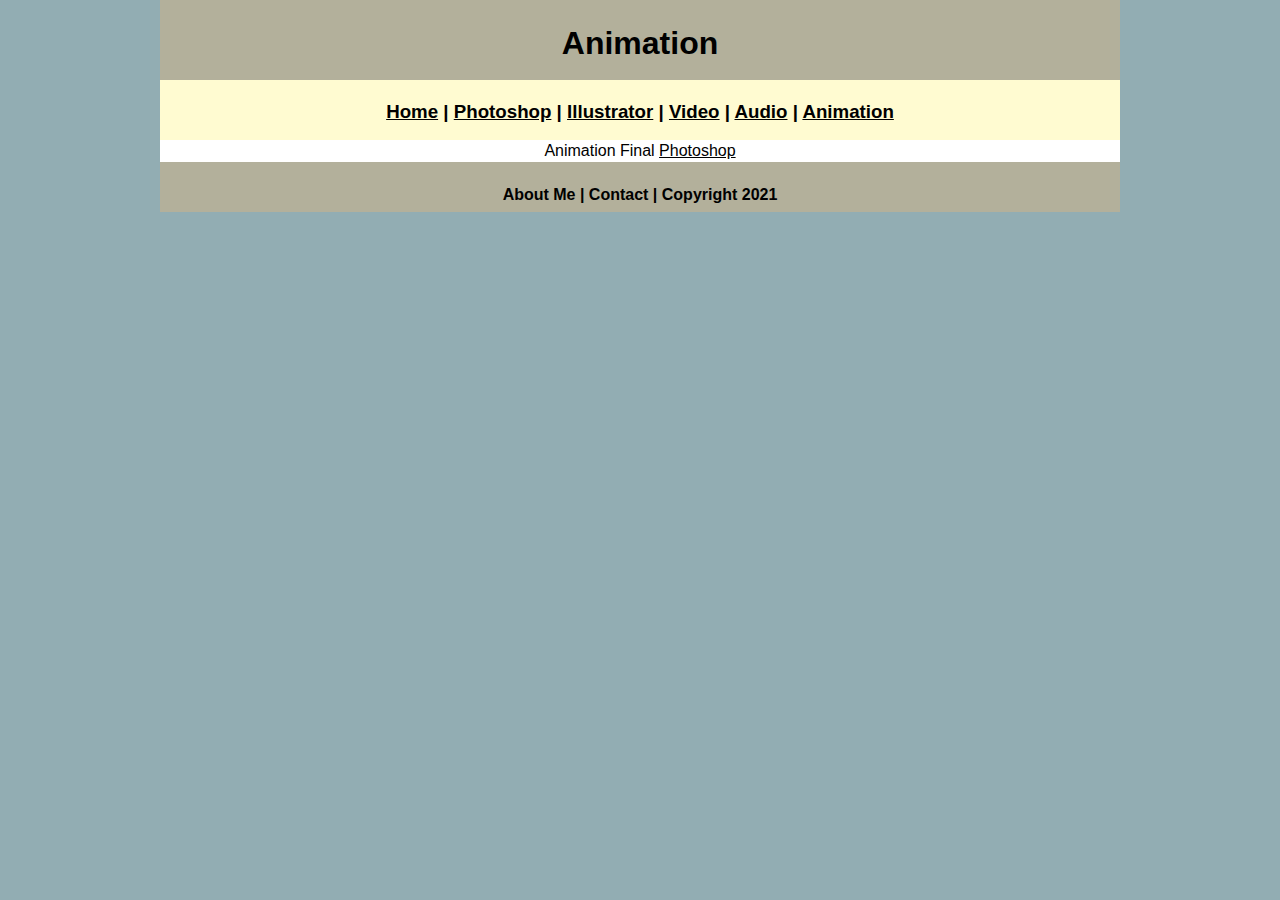
==== animation/index.html @ 73911e21 "Update index.html" ====
<!DOCTYPE html>
<html class="homePage">
<head>
	<!-- This is a comment! Text here will be ignored by the browser. -->
	<meta charset="UTF-8">
	<title>Animation</title>
	<link href="../myCSS.css" rel="stylesheet" type="text/css">
</head>
<body>
<div class="container">
  <div class="header">
  	<h1>Animation</h1>
  </div>
  <div class="nav">
    <h3><a href="../index.html">Home</a> | <a href="../raster/index.html">Photoshop</a> | <a href="../vector/index.html">Illustrator</a> | <a href="../video/index.html">Video</a> | <a href="../audio/index.html">Audio</a> | <a href="index.html">Animation</a> </h3>
  </div>
  <div class="content"> Animation Final <a href="/final/Final.html">Photoshop</a> </div>
  <div class="footer">
    <h4>About Me | Contact | Copyright 2021</h4>
  </div>
</div>
</body>
</html>
---- myCSS.css ----
@charset "UTF-8";
/* This is a comment! Text here will be ignored by the browser. */
body {
	margin: 0 auto;
	font: 100%/1.4 Verdana, Arial, Helvetica, sans-serif;
}
.homePage {
	background: #92ADB3;
}
.container {
	width: 960px;
	margin: 0 auto;
}
.header {
	background: #B3B09B;
	text-align: center;
	margin: 0px;
	padding: 5;
	float: left;
	width: 100%;
	height: 80px;
	
}
.nav {
	background: #FFFBD1;
	margin: 0px;
	padding: 5;
	float: left;
	width: 100%;
	height: 60px;
	text-align: center;
}
.content {
	background: #FFFFFF;
	margin: 0px;
	float: left;
	width: 100%;
	text-align: center;
}
.footer {
	background: #B3B09B;
	margin: 0px;
	float: left;
	width: 100%;
	height: 50px;
	text-align: center;
}
a:link {
     color: #000000;
}
a:visited {
     color: #92ADB3;
}
a:hover, a:active, a:focus { 
     text-decoration: underline;
}
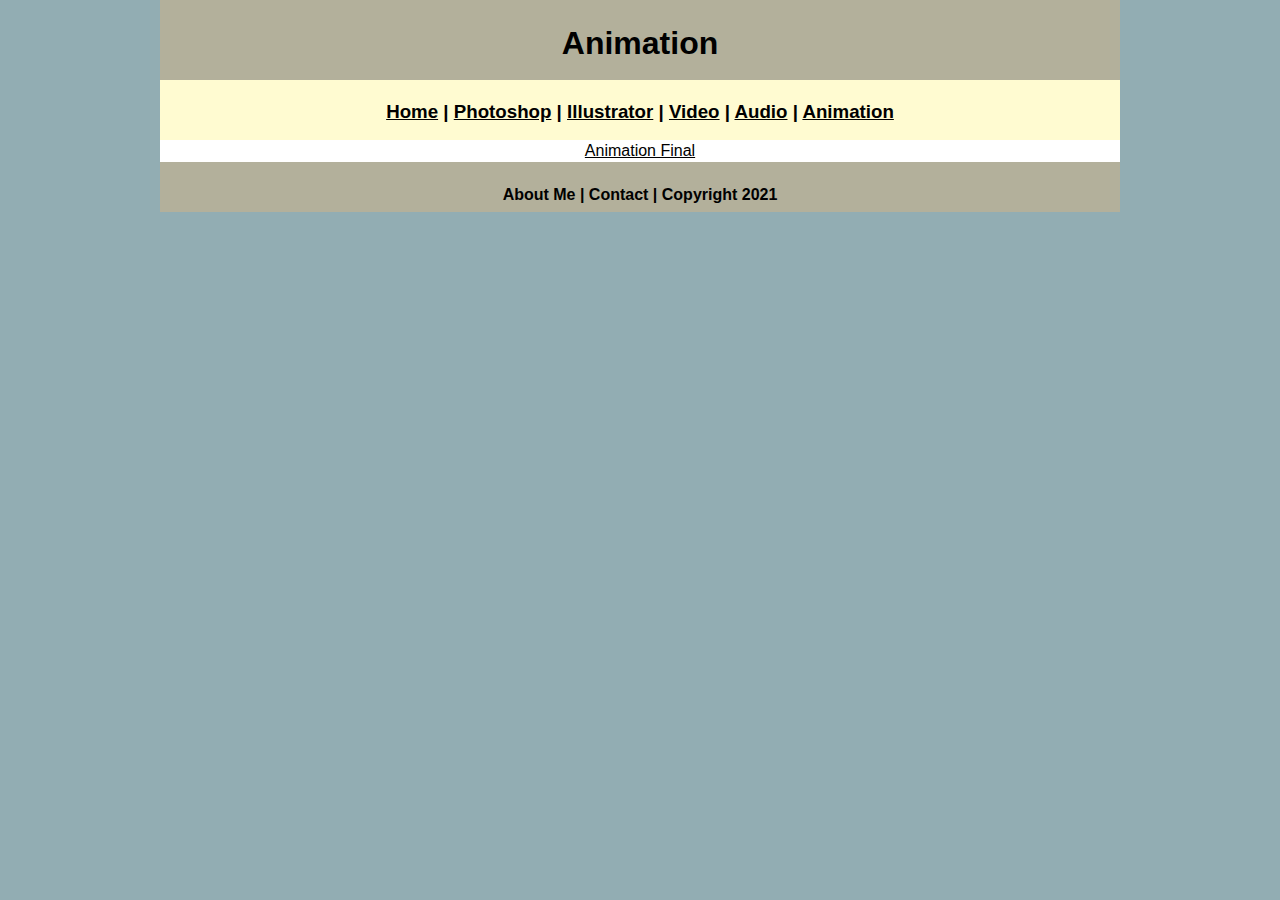
==== commit 347f8113: "Update index.html" ====
--- a/animation/index.html
+++ b/animation/index.html
@@ -16,7 +16,7 @@
   <div class="nav">
     <h3><a href="../index.html">Home</a> | <a href="../raster/index.html">Photoshop</a> | <a href="../vector/index.html">Illustrator</a> | <a href="../video/index.html">Video</a> | <a href="../audio/index.html">Audio</a> | <a href="index.html">Animation</a> </h3>
   </div>
-  <div class="content"> Animation Final <a href="/final/Final.html">Photoshop</a> </div>
+  <div class="content"> <a href="/final/Final.html">Animation Final</a> </div>
   <div class="footer">
     <h4>About Me | Contact | Copyright 2021</h4>
   </div>
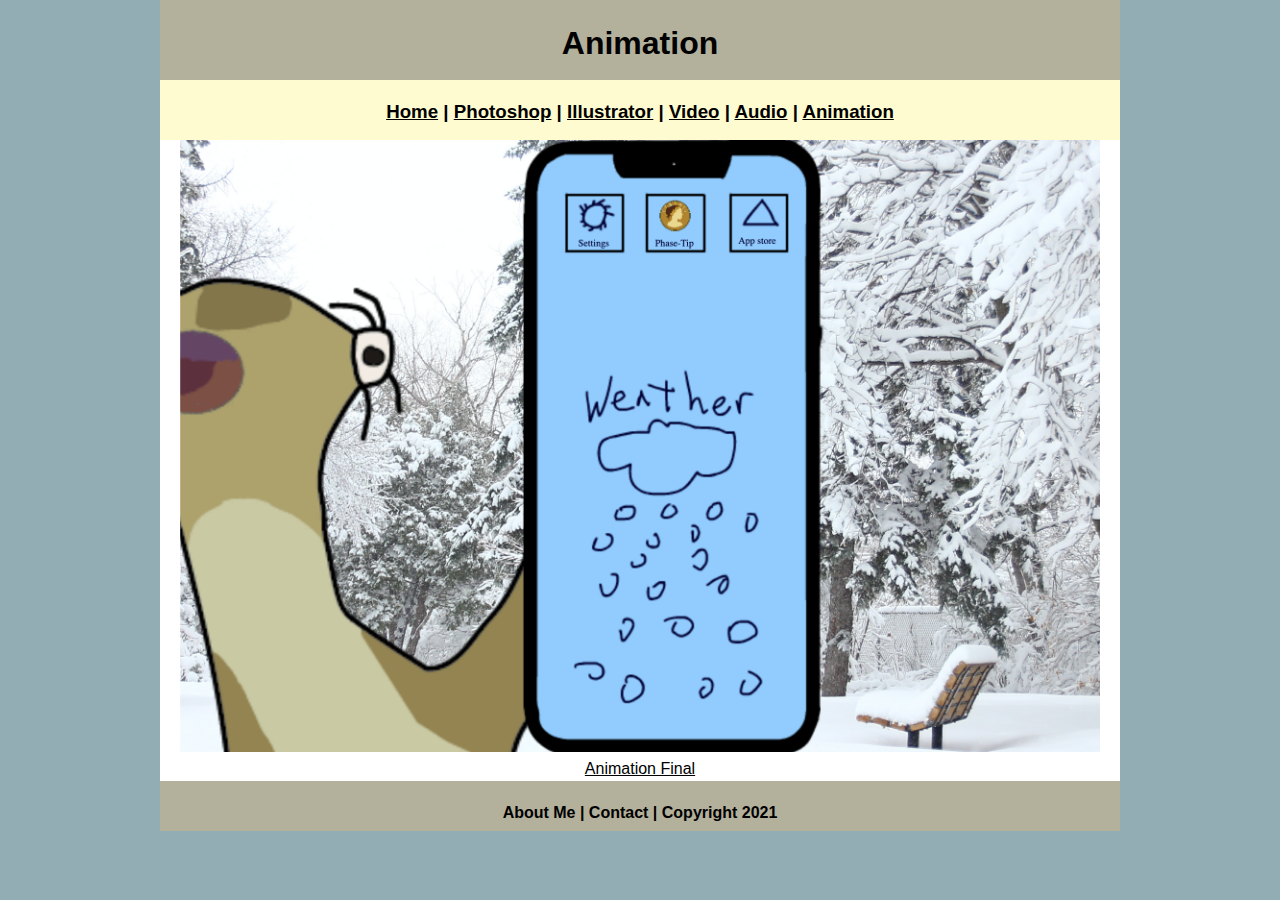
==== commit 13ed18a7: "Update index.html" ====
--- a/animation/index.html
+++ b/animation/index.html
@@ -16,7 +16,9 @@
   <div class="nav">
     <h3><a href="../index.html">Home</a> | <a href="../raster/index.html">Photoshop</a> | <a href="../vector/index.html">Illustrator</a> | <a href="../video/index.html">Video</a> | <a href="../audio/index.html">Audio</a> | <a href="index.html">Animation</a> </h3>
   </div>
-  <div class="content"> <a href="/final/Final.html">Animation Final</a> </div>
+  <div class="content"> 
+	  <img src="finalscreenshot.png" alt="Final" width="920">
+	  <a href="/final/Final.html">Animation Final</a> </div>
   <div class="footer">
     <h4>About Me | Contact | Copyright 2021</h4>
   </div>
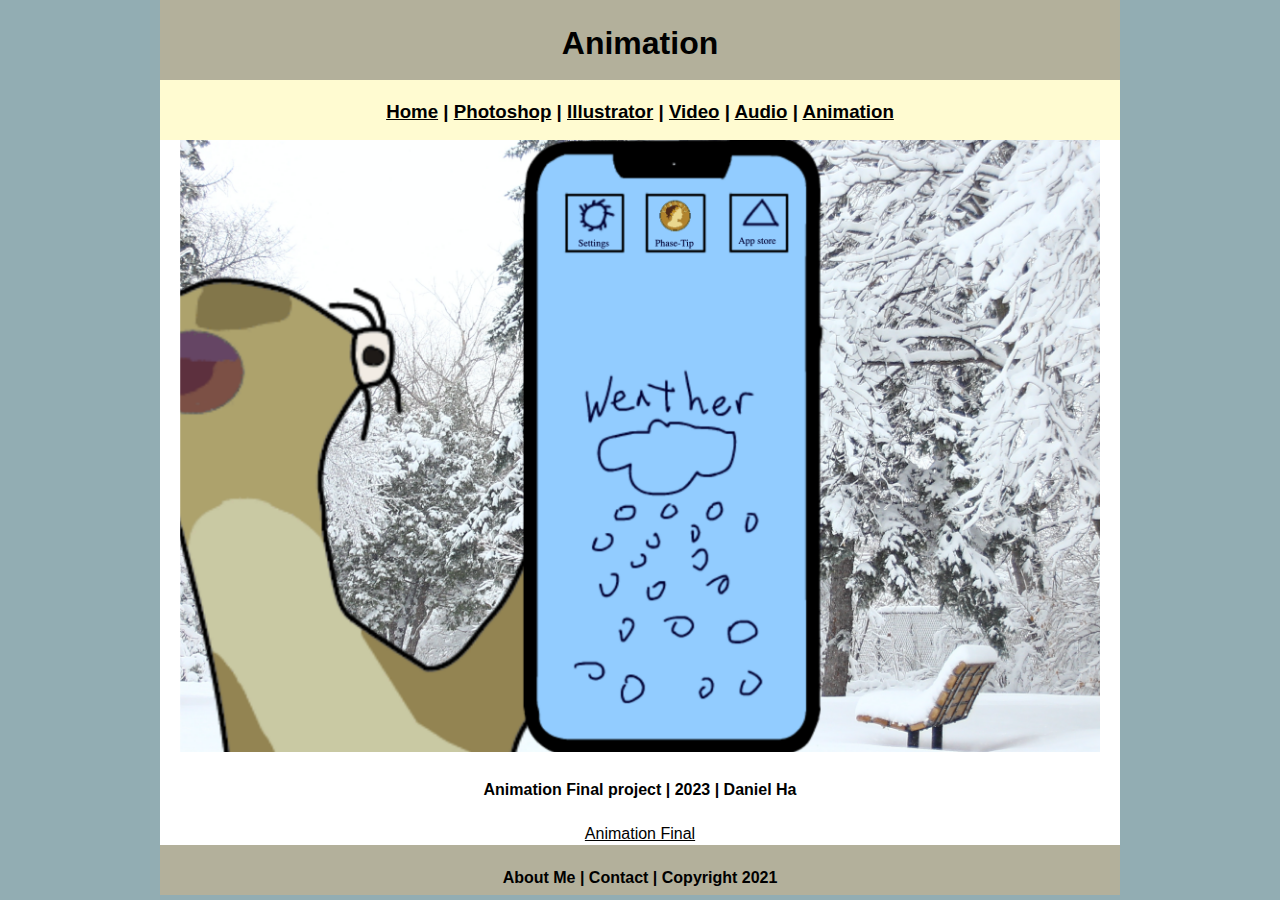
==== commit 3730b947: "Update index.html" ====
--- a/animation/index.html
+++ b/animation/index.html
@@ -18,7 +18,8 @@
   </div>
   <div class="content"> 
 	  <img src="finalscreenshot.png" alt="Final" width="920">
-	  <a href="/final/Final.html">Animation Final</a> </div>
+	  <h4>Animation Final project | 2023 | Daniel Ha </h4>
+	  <a href="final/Final.html">Animation Final</a> </div>
   <div class="footer">
     <h4>About Me | Contact | Copyright 2021</h4>
   </div>
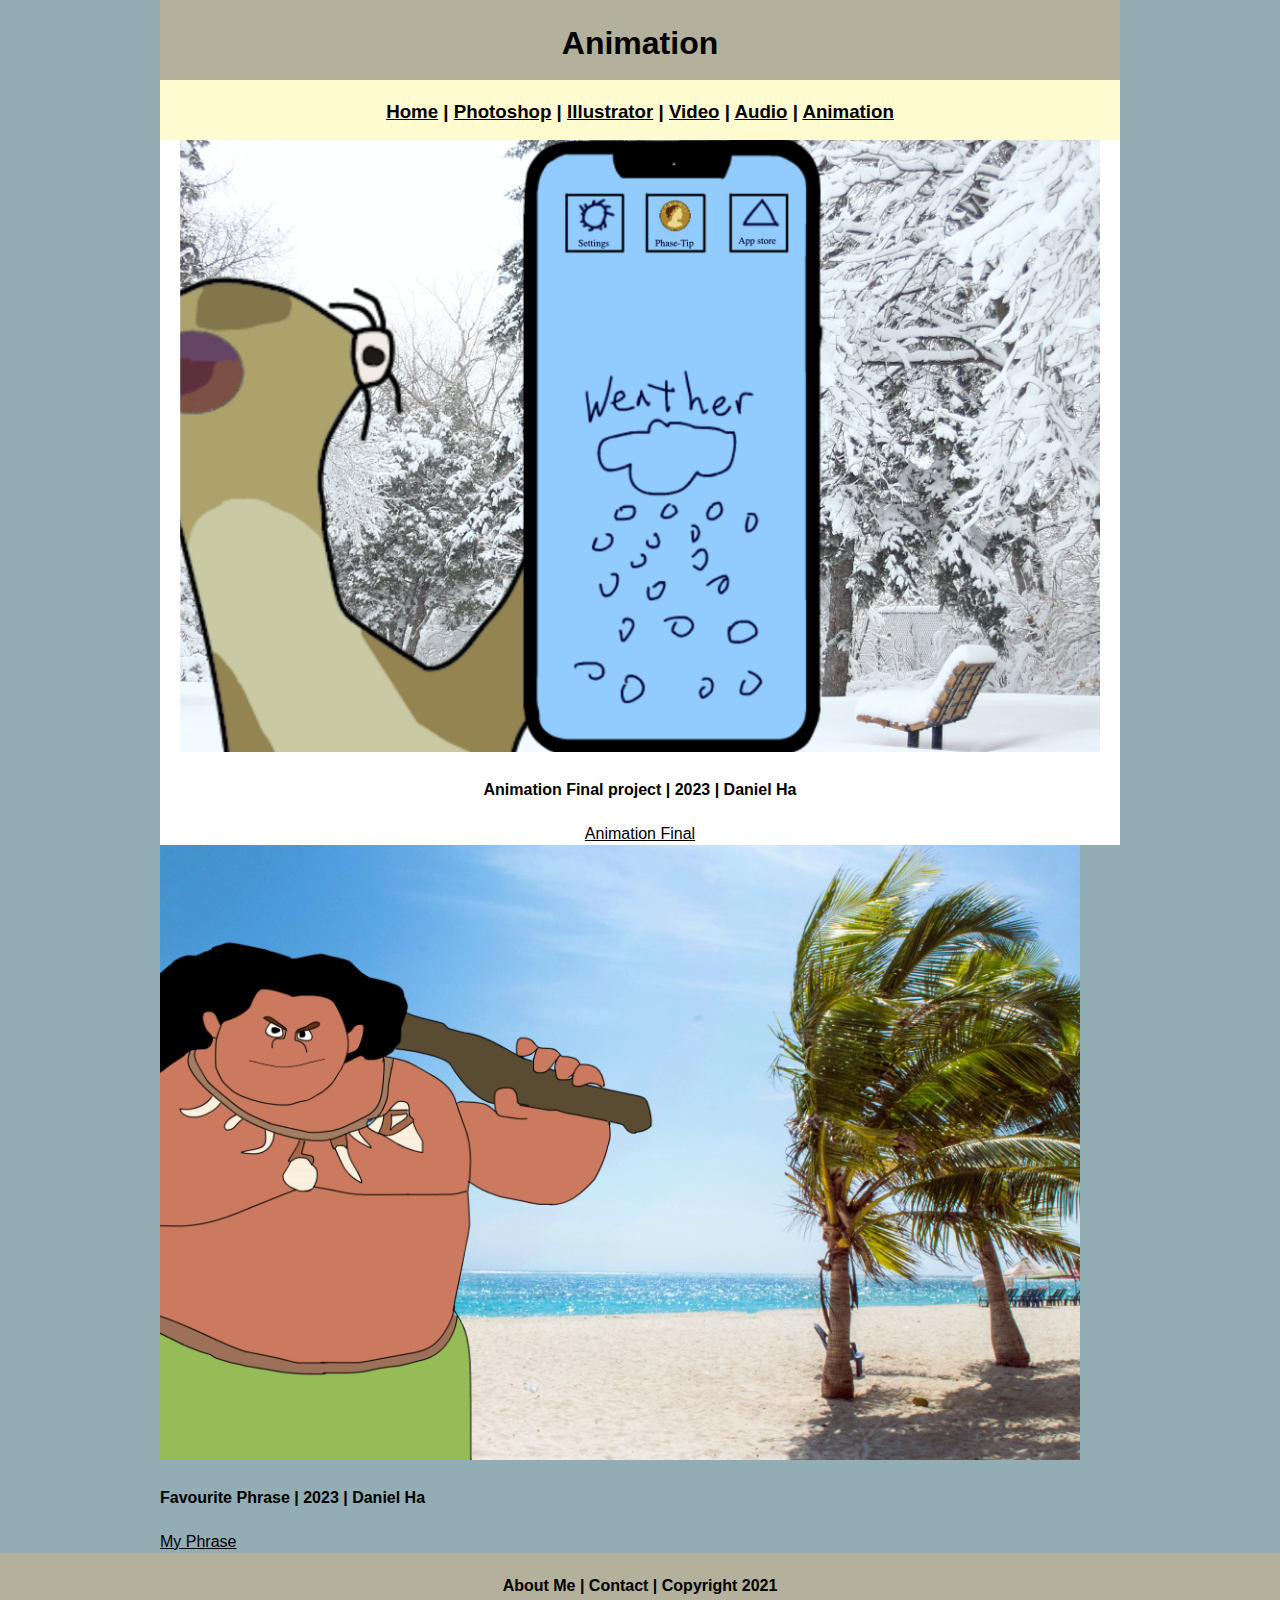
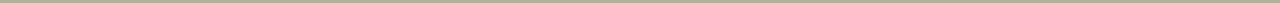
==== commit 0dd248e0: "Update index.html" ====
--- a/animation/index.html
+++ b/animation/index.html
@@ -20,6 +20,10 @@
 	  <img src="finalscreenshot.png" alt="Final" width="920">
 	  <h4>Animation Final project | 2023 | Daniel Ha </h4>
 	  <a href="final/Final.html">Animation Final</a> </div>
+	
+	<img src="maui.png" alt="Maui Phrase" width="920">
+	  <h4>Favourite Phrase | 2023 | Daniel Ha </h4>
+	  <a href="phrase/myphrase.html">My Phrase</a> </div>
   <div class="footer">
     <h4>About Me | Contact | Copyright 2021</h4>
   </div>
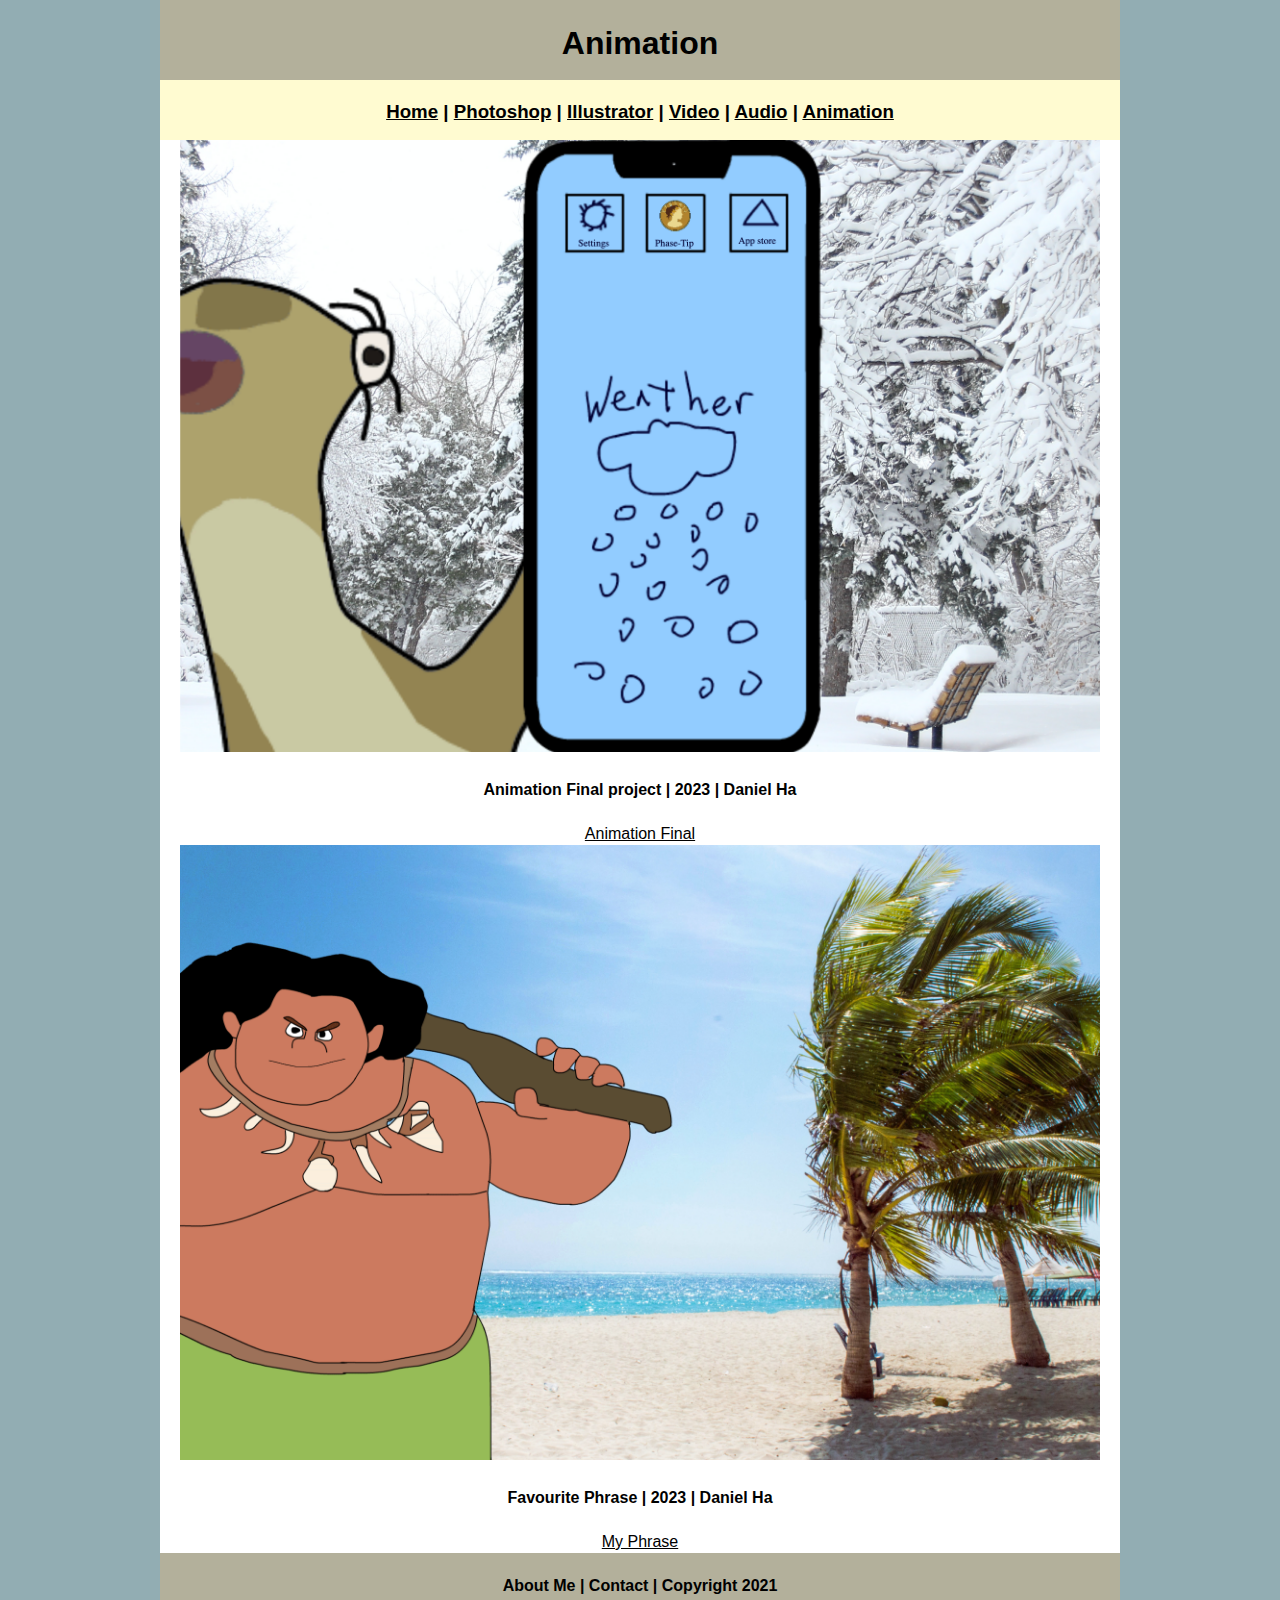
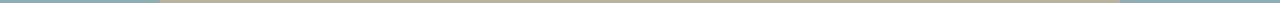
==== commit be67f0b4: "Update index.html" ====
--- a/animation/index.html
+++ b/animation/index.html
@@ -17,13 +17,13 @@
     <h3><a href="../index.html">Home</a> | <a href="../raster/index.html">Photoshop</a> | <a href="../vector/index.html">Illustrator</a> | <a href="../video/index.html">Video</a> | <a href="../audio/index.html">Audio</a> | <a href="index.html">Animation</a> </h3>
   </div>
   <div class="content"> 
-	  <img src="finalscreenshot.png" alt="Final" width="920">
+	<img src="finalscreenshot.png" alt="Final" width="920">
 	  <h4>Animation Final project | 2023 | Daniel Ha </h4>
-	  <a href="final/Final.html">Animation Final</a> </div>
-	
+	  <a href="final/Final.html">Animation Final</a>
 	<img src="maui.png" alt="Maui Phrase" width="920">
 	  <h4>Favourite Phrase | 2023 | Daniel Ha </h4>
-	  <a href="phrase/myphrase.html">My Phrase</a> </div>
+	  <a href="phrase/myphrase.html">My Phrase</a> 
+	</div>
   <div class="footer">
     <h4>About Me | Contact | Copyright 2021</h4>
   </div>
